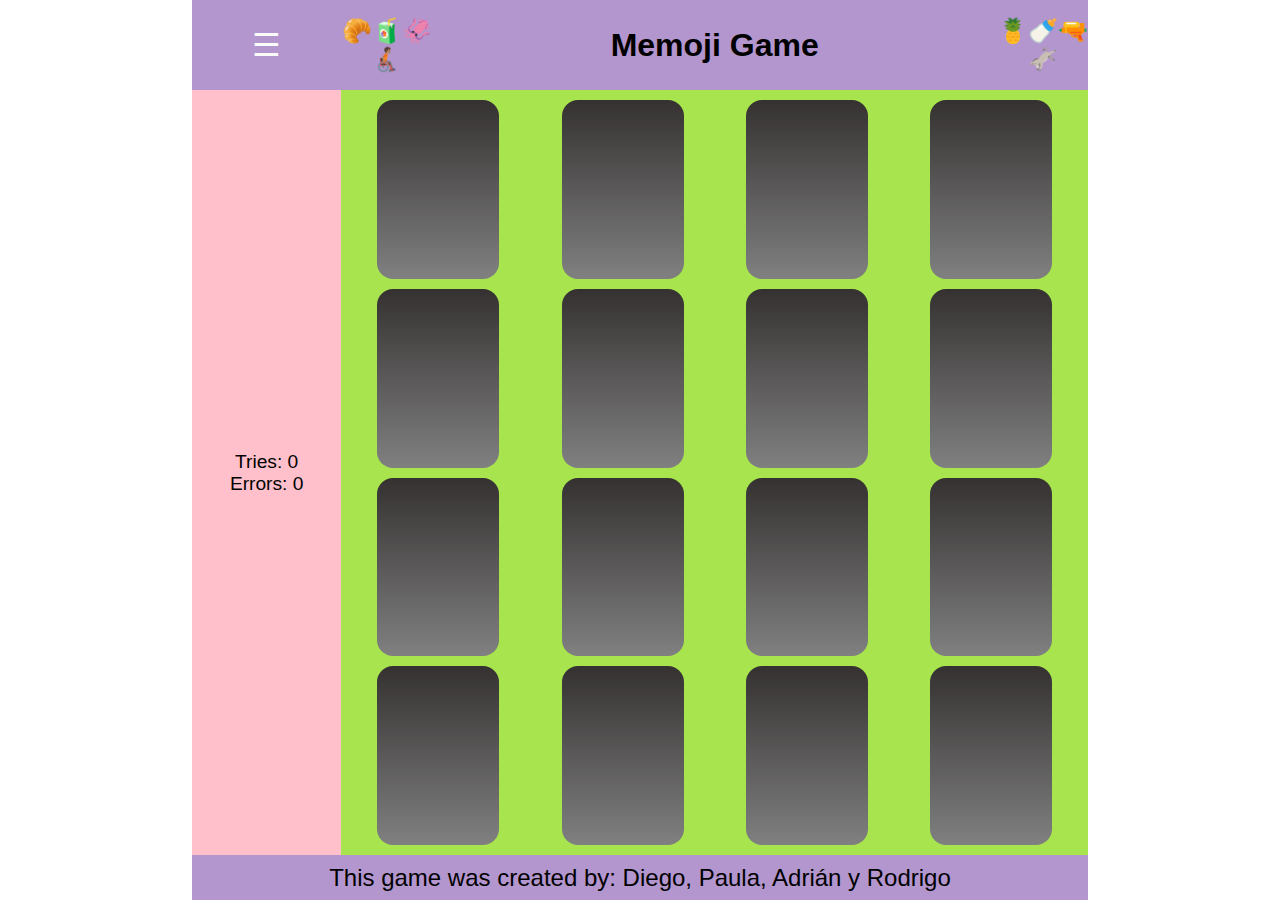
==== index.html @ e991092b "cambio colores" ====
<!DOCTYPE html>
<html lang="es">
  <head>
    <meta charset="UTF-8" />
    <meta name="viewport" content="width=device-width, initial-scale=1.0" />
    <title>Memoji Game</title>
    <link rel="stylesheet" href="./css/style.css" />
    <link rel="icon" href="./img/calamar.png" type="image/x-icon">
  </head>

  <!-- Cada carta es una section (16 section) con 3 div: el primero es el contenedor genérico (.content), que alberga al segundo div (front) y al tercero (back) con clase content y la parte frontal y trasera de la carta en los que ponemos las transiciones .-->

  <body>
    <!-- Dropdown menu -->
    <nav class="dropdown">
      <button class="dropbtn">☰</button>
      <div class="dropdown-content">
        <a href="index.html" id="restart">Restart</a>
        <a href="index2.html">Level 2</a>
        <a href="index3.html">Level 3</a>
        <a href="aboutUs.html">About Us</a>
      </div>
    </nav>
    <!-- Final de Dropdown menu -->

    <header>
      <p>🥐🧃🦑🧑🏽‍🦽‍➡️</p>
      <h1>Memoji Game</h1>
      <p>🍍🍼🔫🫏</p>
    </header>
 
    <div class="stats">
      <div id="tries">Tries: 0</div>
      <div id="errors">Errors: 0</div>
      <div id="success"></div>
    </div>

    <div id="popup" class="popup">
      <div class="popup-content">
        <p>🧃🦑🥐🧑🏽‍🦽‍➡️</p>
        <p>¡You have found all the pairs on this level!</p>
        <p>🫏🍍🍼🔫</p>
        <button id="close-popup">Cerrar</button>
        <button id="nextLevel">Next level: 2</button>
      </div>
    </div>

    <ul>
      <li class="card">
        <div class="content">
          <div class="front"></div>
          <div class="back"></div>
        </div>
      </li>

      <li class="card">
        <div class="content">
          <div class="front"></div>
          <div class="back"></div>
        </div>
      </li>

      <li class="card">
        <div class="content">
          <div class="front"></div>
          <div class="back"></div>
        </div>
      </li>

      <li class="card">
        <div class="content">
          <div class="front"></div>
          <div class="back"></div>
        </div>
      </li>

      <li class="card">
        <div class="content">
          <div class="front"></div>
          <div class="back"></div>
        </div>
      </li>

      <li class="card">
        <div class="content">
          <div class="front"></div>
          <div class="back"></div>
        </div>
      </li>

      <li class="card">
        <div class="content">
          <div class="front"></div>
          <div class="back"></div>
        </div>
      </li>

      <li class="card">
        <div class="content">
          <div class="front"></div>
          <div class="back"></div>
        </div>
      </li>

      <li class="card">
        <div class="content">
          <div class="front"></div>
          <div class="back"></div>
        </div>
      </li>

      <li class="card">
        <div class="content">
          <div class="front"></div>
          <div class="back"></div>
        </div>
      </li>

      <li class="card">
        <div class="content">
          <div class="front"></div>
          <div class="back"></div>
        </div>
      </li>

      <li class="card">
        <div class="content">
          <div class="front"></div>
          <div class="back"></div>
        </div>
      </li>

      <li class="card">
        <div class="content">
          <div class="front"></div>
          <div class="back"></div>
        </div>
      </li>

      <li class="card">
        <div class="content">
          <div class="front"></div>
          <div class="back"></div>
        </div>
      </li>

      <li class="card">
        <div class="content">
          <div class="front"></div>
          <div class="back"></div>
        </div>
      </li>

      <li class="card">
        <div class="content">
          <div class="front"></div>
          <div class="back"></div>
        </div>
      </li>
    </ul>
    <script src="./js/script.js"></script>
    <footer>This game was created by: Diego, Paula, Adrián y Rodrigo</footer>
  </body>
</html>
---- css/style.css ----
@import url('https://fonts.googleapis.com/css2?family=Roboto:ital,wght@0,100;0,300;0,400;0,500;0,700;0,900;1,100;1,300;1,400;1,500;1,700;1,900&display=swap');

* {
  margin: 0;
  padding: 0;
  box-sizing: border-box;
}

html {
  background-color: linear-gradient(rgb(207, 104, 211), rgb(29, 178, 194));
  height: 100%;
  width: 100%;
}

body {
  font-family: "Lobster Two", sans-serif;
  font-weight: 400;
  font-style: normal;
  justify-content: center;
  display: grid;
  /*Modificado columnas, grid area y height*/
  grid-template-columns: 20vw 1fr;
  grid-template-rows: 10vh 6.5vh 1fr 5vh;
  grid-template-areas:
    "buttom header"
    "stats stats"
    "content content"
    "footer footer";
  height: 100vh;
}

header {
  grid-area: header;
  background-color: rgb(179, 150, 206);
  text-align: center;
  display: flex;
  justify-content: center;
  align-items: center;
  /*Elimino el padding 1rem y position static*/
  width: 100%;
}

/*Añado ajustes para el el ancho y el tamaño de las letras del h1*/
header h1 {
  width: 100%;
  margin: 0;
  font-size: 1.5rem;
  align-content: center;
}

p {
  font-size: 1.5rem;
}

ul {
  /*centrar contenido y añadiendo width 90% para dar algo de margen y max-width 100%*/
  margin: 0 auto;
  width: 100%;
  max-width: 100%; /*Para asegurar que no se exceda el ancho de la pantalla*/
  grid-area: content;
  display: grid;
  grid-template-columns: repeat(4, 1fr);
  grid-template-rows: repeat(4, 1fr);
  background-color: rgb(167, 228, 77);
  list-style-type: none;
  border: 20px;
  gap: 10px;
  padding: 10px;
  height: 100%;
}

ul li {
  display: flex;
  justify-content: center;
  align-items: center;
}

div.stats {
  grid-area: stats;
  background-color: pink;
  text-align: center;
  display: flex;
  justify-content: center;
  align-items: center;
  flex-direction: column;
  height: 100%;
}

.card {
  /*Ajustar el contentedor de la carta width y height*/
  width: 100%;
  height: 100%;
  perspective: 1000px;
  margin: 0;
}

.content {
  display: flex;
  /*Añadido justify-content para centrar las cartas*/
  justify-content: center;
  align-items: center;
  /*Cambiando width y height al 100%*/
  width: 100%;
  height: 100%;
  transition: transform 1s;
  transform-style: preserve-3d;
  position: relative;
}

.front,
.back {
  position: absolute;
  /*cambiando el width y height del .back al 100%*/
  width: 100%;
  height: 100%;
  background: linear-gradient(rgb(53, 49, 49), gray);
  display: grid;
  place-content: center;
  font-size: 4rem;
  border-radius: 1rem;
  backface-visibility: hidden;
  user-select: none;
}

.back {
  background: linear-gradient(steelblue, lightsteelblue);
  transform: rotateY(180deg);
}

.flipped .content {
  transform: rotateY(180deg);
  transition: transform 0.5s;
}

footer {
  grid-area: footer;
  background-color: rgb(179, 150, 206);
  font-size: 1rem;
  text-align: center;
  display: flex;
  justify-content: center;
  align-items: center;
  /*Añadido width 100% para que ocupe todo el ancho*/
  width: 100%;
}

.popup {
  display: none;
  position: fixed;
  z-index: 1; /*para ver el mensaje final por encima de la página*/
  top: 0;
  left: 0;
  width: 100%;
  height: 100%;
  background-color: rgba(0, 0, 0, 0.5);
  justify-content: center;
  align-items: center;
}

.popup-content {
  background-color: rgba(196, 80, 176, 0.685);
  padding: 40px;
  border-radius: 5px;
  text-align: center;
}

#close-popup {
  margin: 5px;
}

#success {
  display: none; /*para ocultarlo*/
  text-align: left;
}

#tries {
  text-align: left;
}

#errors {
  text-align: left;
}

/* Base styles for the dropdown */
.dropdown {
  grid-area: buttom;
  position: relative;
  display: inline-block;
}

.dropbtn {
  background-color: rgb(179, 150, 206);
  color: rgb(250, 250, 250);
  height: 100%;
  width: 100%;
  padding: 10px 20px;
  font-size: 2rem;
  border: none;
  cursor: pointer;
}

.dropdown-content {
  display: none;
  position: absolute;
  background-color: #f9f9f9;
  min-width: 160px;
  box-shadow: 0px 8px 16px 0px rgba(0, 0, 0, 0.2);
  z-index: 1;
}

.dropdown-content a {
  color: black;
  padding: 12px 16px;
  text-decoration: none;
  display: block;
}

.dropdown-content a:hover {
  background-color: #f1f1f1;
}

/* Show the dropdown content on hover */
.dropdown:hover .dropdown-content {
  display: block;
}

/* Change the background color of the button on hover */
.dropdown:hover .dropbtn {
  background-color: #4f0b5b;
}

/*------------MEDIAS QUERRY--------*/
/*Aplicamos medias Querry para tipos de pantalla mas grandes*/

@media (min-width: 400px) {
  header h1 {
    font-size: 1.6rem;
  }
  .front,
  .back {
    font-size: 3.5rem; /* Ajuste del tamaño de fuente para cartas más grandes */
  }

  ul li .content {
    width: 90%;
  }
}

@media (min-width: 450px) {
  body {
    grid-template-columns: 1fr 4fr; /* Ajuste para pantallas más grandes */
    grid-template-rows: 10vh 1fr 5vh;
    grid-template-areas:
      "buttom header"
      "stats content"
      "footer footer";
  }

  .front {
    font-size: 3.5rem; /* Ajuste del tamaño de fuente para cartas más grandes */
  }
}

@media (min-width: 550px) {
  .front,
  .back {
    font-size: 4.3rem; /* Ajuste del tamaño de fuente para cartas más grandes */
  }
}

@media (min-width: 650px) {
  header h1 {
    font-size: 1.8rem;
  }
  .front,
  .back {
    font-size: 4.5rem; /* Ajuste del tamaño de fuente para cartas más grandes */
  }

  ul li .content {
    width: 80%;
  }
}

@media (min-width: 750px) {
  body {
    background-color: linear-gradient(rgb(207, 104, 211), rgb(29, 178, 194));
  }

  header h1 {
    font-size: 2rem;
    height: 70%;
  }

  ul li .content {
    width: 85%;
  }
}

@media (min-width: 800px) {
  ul li .content {
    width: 80%;
  }
}

@media (min-width: 1000px) {
  body {
    padding-left: 10%;
    padding-right: 10%;
  }
}

@media (min-width: 1200px) {
  body {
    grid-template-columns: 1fr 5fr; /* Ajuste para pantallas más grandes */
    grid-template-rows: 10vh 1fr 5vh;
  }
}

@media (min-width: 1500px) {
  body {
    padding-left: 20%;
    padding-right: 20%;
  }

  ul li .content {
    width: 50%;
  }
}

@media (min-width: 2000px) {
  ul li .content {
    width: 40%;
  }

  body {
    padding-left: 28%;
    padding-right: 28%;
  }
}

@media (min-width: 2500px) {
  body {
    padding-left: 32%;
    padding-right: 32%;
  }
}

@media (min-width: 3000px) {
  body {
    padding-left: 35%;
    padding-right: 35%;
  }

  ul li .content {
    width: 35%;
  }
}

/*Creando modelo especifico para iPhone SE*/
@media screen and (min-width: 375px), screen and (min-height: 667px) {
  ul li .content {
    width: 85%;
  }

  footer {
    font-size: 0.8rem;
  }
}

/*Creando modelo especifico para Galaxy S20 Ultra*/
@media screen and (min-width: 412px), screen and (min-height: 915px) {
  footer {
    font-size: 1rem;
  }
  .stats {
    font-size: 1.2rem;
  }
}

/*Creando modelo especifico para iPad Mini*/

@media screen and (width: 768px), screen and (height: 1024px) {
  header h1 {
    font-size: 2.5rem;
  }
  body {
    padding: 0;
  }
  footer {
    font-size: 1.5rem;
  }
  .stats {
    font-size: 1.5rem;
  }
}

/*Creando modelo especifico para Nest Hub*/
@media screen and (width: 1024px), screen and (height: 600px) {
  body {
    padding-left: 15%;
    padding-right: 15%;
  }
  footer {
    font-size: 1.1rem;
  }
  ul li .content {
    width: 65%;
  }
  .front,
  .back {
    font-size: 3.5rem; /* Ajuste del tamaño de fuente para cartas más grandes */
  }
}

/*Creando modelo especifico para Nest Hub Max*/
@media screen and (width: 1280px), screen and (height: 800px) {
  body {
    padding-left: 15%;
    padding-right: 15%;
  }

  footer {
    font-size: 1.5rem;
  }
  ul li .content {
    width: 70%;
  }
}
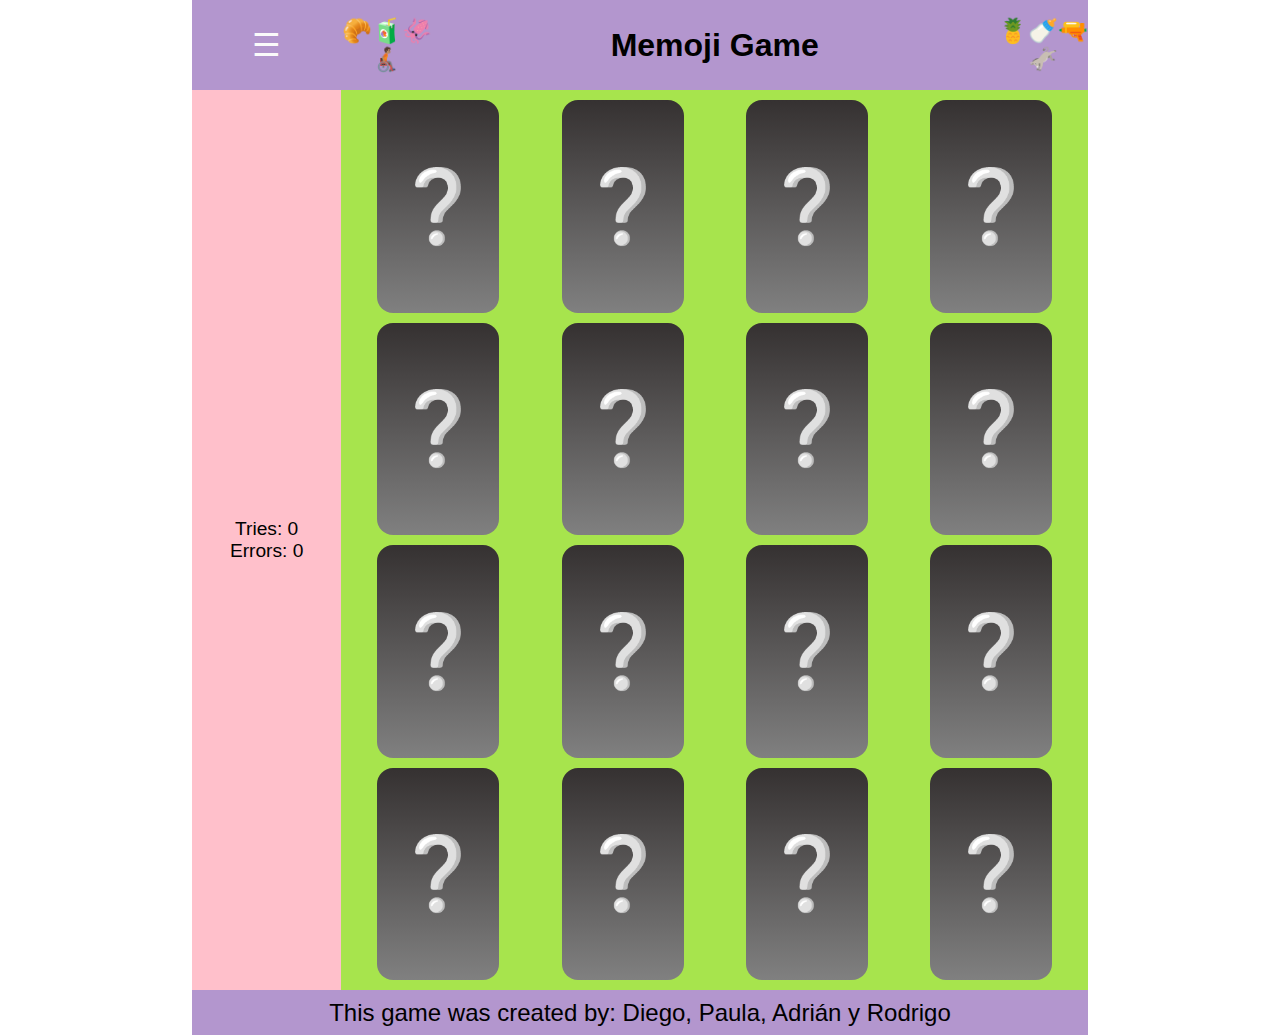
==== commit 1c79331d: "interrogaciones en las cartas añadidas" ====
--- a/index.html
+++ b/index.html
@@ -8,7 +8,7 @@
     <link rel="icon" href="./img/calamar.png" type="image/x-icon">
   </head>
 
-  <!-- Cada carta es una section (16 section) con 3 div: el primero es el contenedor genérico (.content), que alberga al segundo div (front) y al tercero (back) con clase content y la parte frontal y trasera de la carta en los que ponemos las transiciones .-->
+  <!-- Las cartas se disponen dentro de una lista desordenada (un 'ul' con 16 'li'). Cada una cuenta con 3 div: el 1ro es el contenedor genérico (.content), que alberga al 2do div (front) y al 3ro (back)-->
 
   <body>
     <!-- Dropdown menu -->
@@ -29,12 +29,14 @@
       <p>🍍🍼🔫🫏</p>
     </header>
  
+    <!-- Estadísticas con contadores -->
     <div class="stats">
       <div id="tries">Tries: 0</div>
       <div id="errors">Errors: 0</div>
       <div id="success"></div>
     </div>
 
+    <!-- PopUp de aciertos -->
     <div id="popup" class="popup">
       <div class="popup-content">
         <p>🧃🦑🥐🧑🏽‍🦽‍➡️</p>
@@ -45,119 +47,121 @@
       </div>
     </div>
 
+    <!-- Disposición de las cartas -->
     <ul>
       <li class="card">
         <div class="content">
-          <div class="front"></div>
+          <div class="front">❔</div>
           <div class="back"></div>
         </div>
       </li>
 
       <li class="card">
         <div class="content">
-          <div class="front"></div>
+          <div class="front">❔</div>
           <div class="back"></div>
         </div>
       </li>
 
       <li class="card">
         <div class="content">
-          <div class="front"></div>
+          <div class="front">❔</div>
           <div class="back"></div>
         </div>
       </li>
 
       <li class="card">
         <div class="content">
-          <div class="front"></div>
+          <div class="front">❔</div>
           <div class="back"></div>
         </div>
       </li>
 
       <li class="card">
         <div class="content">
-          <div class="front"></div>
+          <div class="front">❔</div>
           <div class="back"></div>
         </div>
       </li>
 
       <li class="card">
         <div class="content">
-          <div class="front"></div>
+          <div class="front">❔</div>
           <div class="back"></div>
         </div>
       </li>
 
       <li class="card">
         <div class="content">
-          <div class="front"></div>
+          <div class="front">❔</div>
           <div class="back"></div>
         </div>
       </li>
 
       <li class="card">
         <div class="content">
-          <div class="front"></div>
+          <div class="front">❔</div>
           <div class="back"></div>
         </div>
       </li>
 
       <li class="card">
         <div class="content">
-          <div class="front"></div>
+          <div class="front">❔</div>
           <div class="back"></div>
         </div>
       </li>
 
       <li class="card">
         <div class="content">
-          <div class="front"></div>
+          <div class="front">❔</div>
           <div class="back"></div>
         </div>
       </li>
 
       <li class="card">
         <div class="content">
-          <div class="front"></div>
+          <div class="front">❔</div>
           <div class="back"></div>
         </div>
       </li>
 
       <li class="card">
         <div class="content">
-          <div class="front"></div>
+          <div class="front">❔</div>
           <div class="back"></div>
         </div>
       </li>
 
       <li class="card">
         <div class="content">
-          <div class="front"></div>
+          <div class="front">❔</div>
           <div class="back"></div>
         </div>
       </li>
 
       <li class="card">
         <div class="content">
-          <div class="front"></div>
+          <div class="front">❔</div>
           <div class="back"></div>
         </div>
       </li>
 
       <li class="card">
         <div class="content">
-          <div class="front"></div>
+          <div class="front">❔</div>
           <div class="back"></div>
         </div>
       </li>
 
       <li class="card">
         <div class="content">
-          <div class="front"></div>
+          <div class="front">❔</div>
           <div class="back"></div>
         </div>
       </li>
     </ul>
+    
     <script src="./js/script.js"></script>
     <footer>This game was created by: Diego, Paula, Adrián y Rodrigo</footer>
   </body>
--- a/css/style.css
+++ b/css/style.css
@@ -256,6 +256,15 @@
       "footer footer";
   }
 
+  div.stats {
+    /*Añadiendo Imagen de fondo al fondo de las cartas*/
+    background-image: url("/img/fondo.jpg");
+    background-size: cover; /* Ajusta la imagen para cubrir todo el cuerpo */
+    background-position: center; /* Centra la imagen */
+    background-repeat: no-repeat; /* Evita que la imagen se repita */
+    height: 100vh; /* Ajusta la altura del cuerpo al 100% del viewport */
+  }
+
   .front {
     font-size: 3.5rem; /* Ajuste del tamaño de fuente para cartas más grandes */
   }
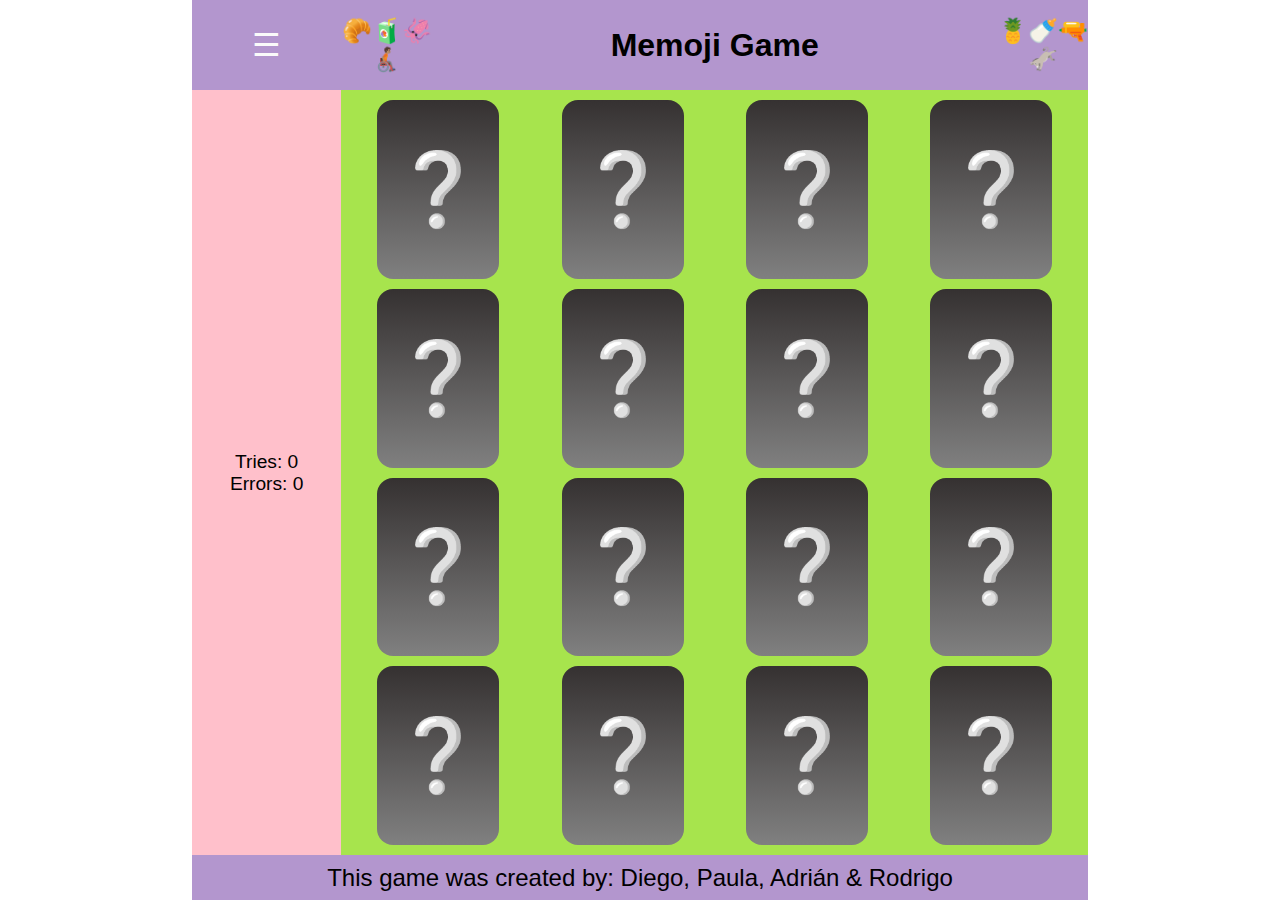
==== commit a9866ca0: "ultima modificacion" ====
--- a/index.html
+++ b/index.html
@@ -163,6 +163,6 @@
     </ul>
     
     <script src="./js/script.js"></script>
-    <footer>This game was created by: Diego, Paula, Adrián y Rodrigo</footer>
+    <footer>This game was created by: Diego, Paula, Adrián & Rodrigo</footer>
   </body>
 </html>
--- a/css/style.css
+++ b/css/style.css
@@ -255,16 +255,7 @@
       "stats content"
       "footer footer";
   }
-
-  div.stats {
-    /*Añadiendo Imagen de fondo al fondo de las cartas*/
-    background-image: url("/img/fondo.jpg");
-    background-size: cover; /* Ajusta la imagen para cubrir todo el cuerpo */
-    background-position: center; /* Centra la imagen */
-    background-repeat: no-repeat; /* Evita que la imagen se repita */
-    height: 100vh; /* Ajusta la altura del cuerpo al 100% del viewport */
-  }
-
+  
   .front {
     font-size: 3.5rem; /* Ajuste del tamaño de fuente para cartas más grandes */
   }
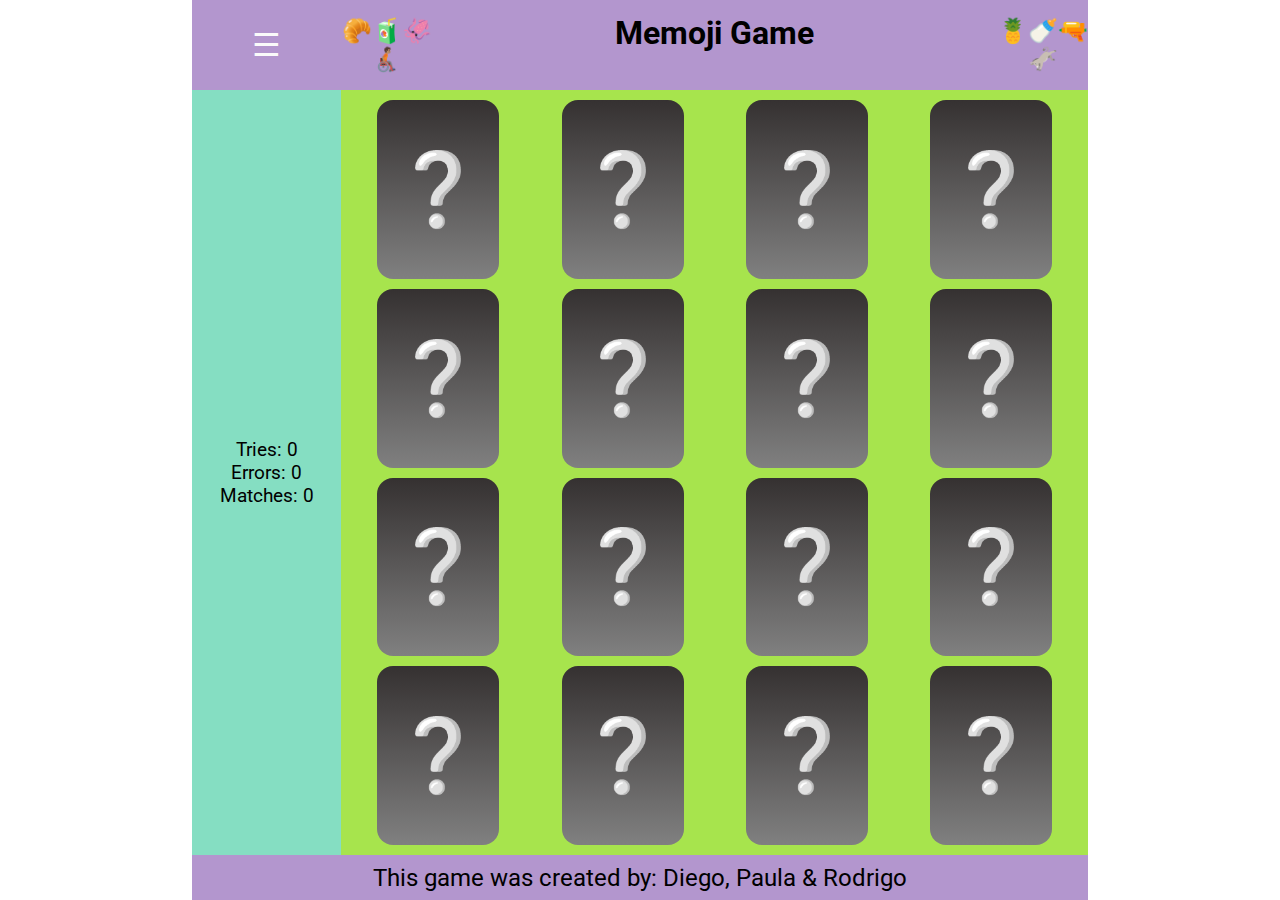
==== commit b9140ff7: "actualizando código" ====
--- a/index.html
+++ b/index.html
@@ -5,164 +5,52 @@
     <meta name="viewport" content="width=device-width, initial-scale=1.0" />
     <title>Memoji Game</title>
     <link rel="stylesheet" href="./css/style.css" />
-    <link rel="icon" href="./img/calamar.png" type="image/x-icon">
+    <link rel="icon" href="./img/calamar.png" type="image/x-icon" />
   </head>
 
   <!-- Las cartas se disponen dentro de una lista desordenada (un 'ul' con 16 'li'). Cada una cuenta con 3 div: el 1ro es el contenedor genérico (.content), que alberga al 2do div (front) y al 3ro (back)-->
 
   <body>
-    <!-- Dropdown menu -->
+    <!-- Menú lateral izquierdo-->
     <nav class="dropdown">
       <button class="dropbtn">☰</button>
       <div class="dropdown-content">
-        <a href="index.html" id="restart">Restart</a>
-        <a href="index2.html">Level 2</a>
-        <a href="index3.html">Level 3</a>
+        <a href="#" id="restart">Restart</a>
+        <a href="#" id="level1">Level 1</a>
+        <a href="#" id="level2">Level 2</a>
+        <a href="#" id="level3">Level 3</a>
         <a href="aboutUs.html">About Us</a>
       </div>
     </nav>
-    <!-- Final de Dropdown menu -->
 
     <header>
       <p>🥐🧃🦑🧑🏽‍🦽‍➡️</p>
       <h1>Memoji Game</h1>
       <p>🍍🍼🔫🫏</p>
     </header>
- 
+
     <!-- Estadísticas con contadores -->
     <div class="stats">
       <div id="tries">Tries: 0</div>
       <div id="errors">Errors: 0</div>
-      <div id="success"></div>
+      <div id="success">Success: 0</div>
     </div>
 
-    <!-- PopUp de aciertos -->
+    <!-- PopUp cuando superas un nivel -->
     <div id="popup" class="popup">
       <div class="popup-content">
-        <p>🧃🦑🥐🧑🏽‍🦽‍➡️</p>
-        <p>¡You have found all the pairs on this level!</p>
-        <p>🫏🍍🍼🔫</p>
-        <button id="close-popup">Cerrar</button>
-        <button id="nextLevel">Next level: 2</button>
+        <p id="popup-emojis">🧃🦑🥐🧑🏽‍🦽‍➡️</p>
+        <p id="popup-text">¡You have found all the pairs on this level!</p>
+        <p id="popup-emojis">🫏🍍🍼🔫</p>
+        <button id="close-popup">Close</button>
+        <button id="nextLevel">Next level</button>
       </div>
     </div>
 
-    <!-- Disposición de las cartas -->
-    <ul>
-      <li class="card">
-        <div class="content">
-          <div class="front">❔</div>
-          <div class="back"></div>
-        </div>
-      </li>
+    <!-- Contenedor dinámico de cartas según el nivel -->
+    <ul id="card-container"></ul>
 
-      <li class="card">
-        <div class="content">
-          <div class="front">❔</div>
-          <div class="back"></div>
-        </div>
-      </li>
-
-      <li class="card">
-        <div class="content">
-          <div class="front">❔</div>
-          <div class="back"></div>
-        </div>
-      </li>
-
-      <li class="card">
-        <div class="content">
-          <div class="front">❔</div>
-          <div class="back"></div>
-        </div>
-      </li>
-
-      <li class="card">
-        <div class="content">
-          <div class="front">❔</div>
-          <div class="back"></div>
-        </div>
-      </li>
-
-      <li class="card">
-        <div class="content">
-          <div class="front">❔</div>
-          <div class="back"></div>
-        </div>
-      </li>
-
-      <li class="card">
-        <div class="content">
-          <div class="front">❔</div>
-          <div class="back"></div>
-        </div>
-      </li>
-
-      <li class="card">
-        <div class="content">
-          <div class="front">❔</div>
-          <div class="back"></div>
-        </div>
-      </li>
-
-      <li class="card">
-        <div class="content">
-          <div class="front">❔</div>
-          <div class="back"></div>
-        </div>
-      </li>
-
-      <li class="card">
-        <div class="content">
-          <div class="front">❔</div>
-          <div class="back"></div>
-        </div>
-      </li>
-
-      <li class="card">
-        <div class="content">
-          <div class="front">❔</div>
-          <div class="back"></div>
-        </div>
-      </li>
-
-      <li class="card">
-        <div class="content">
-          <div class="front">❔</div>
-          <div class="back"></div>
-        </div>
-      </li>
-
-      <li class="card">
-        <div class="content">
-          <div class="front">❔</div>
-          <div class="back"></div>
-        </div>
-      </li>
-
-      <li class="card">
-        <div class="content">
-          <div class="front">❔</div>
-          <div class="back"></div>
-        </div>
-      </li>
-
-      <li class="card">
-        <div class="content">
-          <div class="front">❔</div>
-          <div class="back"></div>
-        </div>
-      </li>
-
-      <li class="card">
-        <div class="content">
-          <div class="front">❔</div>
-          <div class="back"></div>
-        </div>
-      </li>
-    </ul>
-    
     <script src="./js/script.js"></script>
-    <footer>This game was created by: Diego, Paula, Adrián & Rodrigo</footer>
+    <footer>This game was created by: Diego, Paula & Rodrigo</footer>
   </body>
 </html>
--- a/css/style.css
+++ b/css/style.css
@@ -1,4 +1,4 @@
-@import url('https://fonts.googleapis.com/css2?family=Roboto:ital,wght@0,100;0,300;0,400;0,500;0,700;0,900;1,100;1,300;1,400;1,500;1,700;1,900&display=swap');
+@import url("https://fonts.googleapis.com/css2?family=Roboto:ital,wght@0,100;0,300;0,400;0,500;0,700;0,900;1,100;1,300;1,400;1,500;1,700;1,900&display=swap");
 
 * {
   margin: 0;
@@ -6,19 +6,16 @@
   box-sizing: border-box;
 }
 
-html {
+html,
+body {
   background-color: linear-gradient(rgb(207, 104, 211), rgb(29, 178, 194));
   height: 100%;
   width: 100%;
+  font-family: "Roboto", sans-serif;
 }
 
 body {
-  font-family: "Lobster Two", sans-serif;
-  font-weight: 400;
-  font-style: normal;
-  justify-content: center;
   display: grid;
-  /*Modificado columnas, grid area y height*/
   grid-template-columns: 20vw 1fr;
   grid-template-rows: 10vh 6.5vh 1fr 5vh;
   grid-template-areas:
@@ -27,6 +24,7 @@
     "content content"
     "footer footer";
   height: 100vh;
+  justify-content: center;
 }
 
 header {
@@ -36,16 +34,13 @@
   display: flex;
   justify-content: center;
   align-items: center;
-  /*Elimino el padding 1rem y position static*/
-  width: 100%;
-}
-
-/*Añado ajustes para el el ancho y el tamaño de las letras del h1*/
+  width: 100%;
+}
+
 header h1 {
   width: 100%;
   margin: 0;
   font-size: 1.5rem;
-  align-content: center;
 }
 
 p {
@@ -53,20 +48,38 @@
 }
 
 ul {
-  /*centrar contenido y añadiendo width 90% para dar algo de margen y max-width 100%*/
   margin: 0 auto;
   width: 100%;
-  max-width: 100%; /*Para asegurar que no se exceda el ancho de la pantalla*/
-  grid-area: content;
+  max-width: 100%;
+  list-style-type: none;
+  border: 20px;
+  gap: 10px;
+  padding: 10px;
+  height: 100%;
+}
+
+/* 16 cartas (4x4) */
+.grid-4x4 {
   display: grid;
   grid-template-columns: repeat(4, 1fr);
   grid-template-rows: repeat(4, 1fr);
   background-color: rgb(167, 228, 77);
-  list-style-type: none;
-  border: 20px;
-  gap: 10px;
-  padding: 10px;
-  height: 100%;
+}
+
+/* 20 cartas (5x4) */
+.grid-5x4 {
+  display: grid;
+  grid-template-columns: repeat(5, 1fr);
+  grid-template-rows: repeat(4, 1fr);
+  background-color: rgb(167, 228, 77);
+}
+
+/* 24 cartas (6x4) */
+.grid-6x4 {
+  display: grid;
+  grid-template-columns: repeat(6, 1fr);
+  grid-template-rows: repeat(4, 1fr);
+  background-color: rgb(167, 228, 77);
 }
 
 ul li {
@@ -77,7 +90,7 @@
 
 div.stats {
   grid-area: stats;
-  background-color: pink;
+  background-color: rgb(133, 222, 194);
   text-align: center;
   display: flex;
   justify-content: center;
@@ -86,8 +99,8 @@
   height: 100%;
 }
 
+/*Tamaño de la carta*/
 .card {
-  /*Ajustar el contentedor de la carta width y height*/
   width: 100%;
   height: 100%;
   perspective: 1000px;
@@ -96,10 +109,8 @@
 
 .content {
   display: flex;
-  /*Añadido justify-content para centrar las cartas*/
-  justify-content: center;
-  align-items: center;
-  /*Cambiando width y height al 100%*/
+  justify-content: center;
+  align-items: center;
   width: 100%;
   height: 100%;
   transition: transform 1s;
@@ -110,7 +121,6 @@
 .front,
 .back {
   position: absolute;
-  /*cambiando el width y height del .back al 100%*/
   width: 100%;
   height: 100%;
   background: linear-gradient(rgb(53, 49, 49), gray);
@@ -140,14 +150,13 @@
   display: flex;
   justify-content: center;
   align-items: center;
-  /*Añadido width 100% para que ocupe todo el ancho*/
   width: 100%;
 }
 
 .popup {
   display: none;
   position: fixed;
-  z-index: 1; /*para ver el mensaje final por encima de la página*/
+  z-index: 1;
   top: 0;
   left: 0;
   width: 100%;
@@ -168,20 +177,12 @@
   margin: 5px;
 }
 
-#success {
-  display: none; /*para ocultarlo*/
-  text-align: left;
-}
-
-#tries {
-  text-align: left;
-}
-
+#success,
+#tries,
 #errors {
   text-align: left;
 }
 
-/* Base styles for the dropdown */
 .dropdown {
   grid-area: buttom;
   position: relative;
@@ -202,7 +203,7 @@
 .dropdown-content {
   display: none;
   position: absolute;
-  background-color: #f9f9f9;
+  background-color: #d6b0f0;
   min-width: 160px;
   box-shadow: 0px 8px 16px 0px rgba(0, 0, 0, 0.2);
   z-index: 1;
@@ -216,22 +217,20 @@
 }
 
 .dropdown-content a:hover {
-  background-color: #f1f1f1;
-}
-
-/* Show the dropdown content on hover */
+  background-color: #b376dd;
+}
+
+/*bloquear el contenido si el ratón lo apunta*/
 .dropdown:hover .dropdown-content {
   display: block;
 }
 
-/* Change the background color of the button on hover */
+/* cambiar el color de fondo si situas el ratón encima */
 .dropdown:hover .dropbtn {
   background-color: #4f0b5b;
 }
 
-/*------------MEDIAS QUERRY--------*/
-/*Aplicamos medias Querry para tipos de pantalla mas grandes*/
-
+/*------------MEDIAS QUERIES--------*/
 @media (min-width: 400px) {
   header h1 {
     font-size: 1.6rem;
@@ -255,16 +254,16 @@
       "stats content"
       "footer footer";
   }
-  
+
   .front {
-    font-size: 3.5rem; /* Ajuste del tamaño de fuente para cartas más grandes */
+    font-size: 3.5rem;
   }
 }
 
 @media (min-width: 550px) {
   .front,
   .back {
-    font-size: 4.3rem; /* Ajuste del tamaño de fuente para cartas más grandes */
+    font-size: 4.3rem;
   }
 }
 
@@ -274,7 +273,7 @@
   }
   .front,
   .back {
-    font-size: 4.5rem; /* Ajuste del tamaño de fuente para cartas más grandes */
+    font-size: 4.5rem;
   }
 
   ul li .content {
@@ -312,7 +311,7 @@
 
 @media (min-width: 1200px) {
   body {
-    grid-template-columns: 1fr 5fr; /* Ajuste para pantallas más grandes */
+    grid-template-columns: 1fr 5fr;
     grid-template-rows: 10vh 1fr 5vh;
   }
 }
@@ -357,7 +356,7 @@
   }
 }
 
-/*Creando modelo especifico para iPhone SE*/
+/* iPhone SE*/
 @media screen and (min-width: 375px), screen and (min-height: 667px) {
   ul li .content {
     width: 85%;
@@ -368,7 +367,7 @@
   }
 }
 
-/*Creando modelo especifico para Galaxy S20 Ultra*/
+/* Galaxy S20 Ultra*/
 @media screen and (min-width: 412px), screen and (min-height: 915px) {
   footer {
     font-size: 1rem;
@@ -378,8 +377,7 @@
   }
 }
 
-/*Creando modelo especifico para iPad Mini*/
-
+/* iPad Mini*/
 @media screen and (width: 768px), screen and (height: 1024px) {
   header h1 {
     font-size: 2.5rem;
@@ -395,7 +393,7 @@
   }
 }
 
-/*Creando modelo especifico para Nest Hub*/
+/* Nest Hub*/
 @media screen and (width: 1024px), screen and (height: 600px) {
   body {
     padding-left: 15%;
@@ -409,11 +407,11 @@
   }
   .front,
   .back {
-    font-size: 3.5rem; /* Ajuste del tamaño de fuente para cartas más grandes */
-  }
-}
-
-/*Creando modelo especifico para Nest Hub Max*/
+    font-size: 3.5rem;
+  }
+}
+
+/* Nest Hub Max*/
 @media screen and (width: 1280px), screen and (height: 800px) {
   body {
     padding-left: 15%;
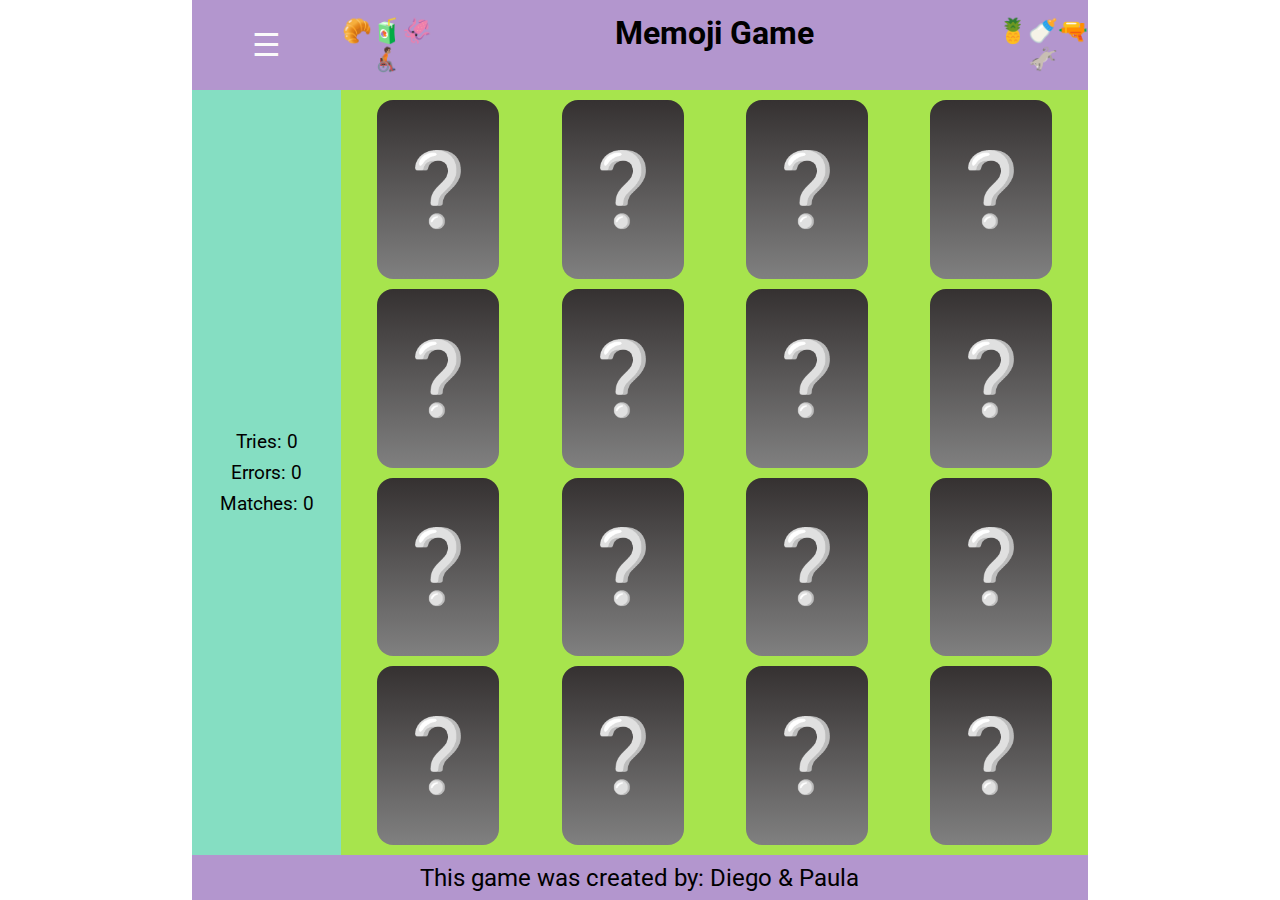
==== commit a45e11ca: "arreglo" ====
--- a/index.html
+++ b/index.html
@@ -51,6 +51,6 @@
     <ul id="card-container"></ul>
 
     <script src="./js/script.js"></script>
-    <footer>This game was created by: Diego, Paula & Rodrigo</footer>
+    <footer>This game was created by: Diego & Paula</footer>
   </body>
 </html>
--- a/css/style.css
+++ b/css/style.css
@@ -56,6 +56,7 @@
   gap: 10px;
   padding: 10px;
   height: 100%;
+  grid-area: content;
 }
 
 /* 16 cartas (4x4) */
@@ -95,8 +96,8 @@
   display: flex;
   justify-content: center;
   align-items: center;
-  flex-direction: column;
-  height: 100%;
+  height: 100%;
+  gap: 0.5rem;
 }
 
 /*Tamaño de la carta*/
@@ -258,6 +259,10 @@
   .front {
     font-size: 3.5rem;
   }
+  /* nuevos ajustes */
+  div.stats {
+    flex-direction: column;
+  }
 }
 
 @media (min-width: 550px) {
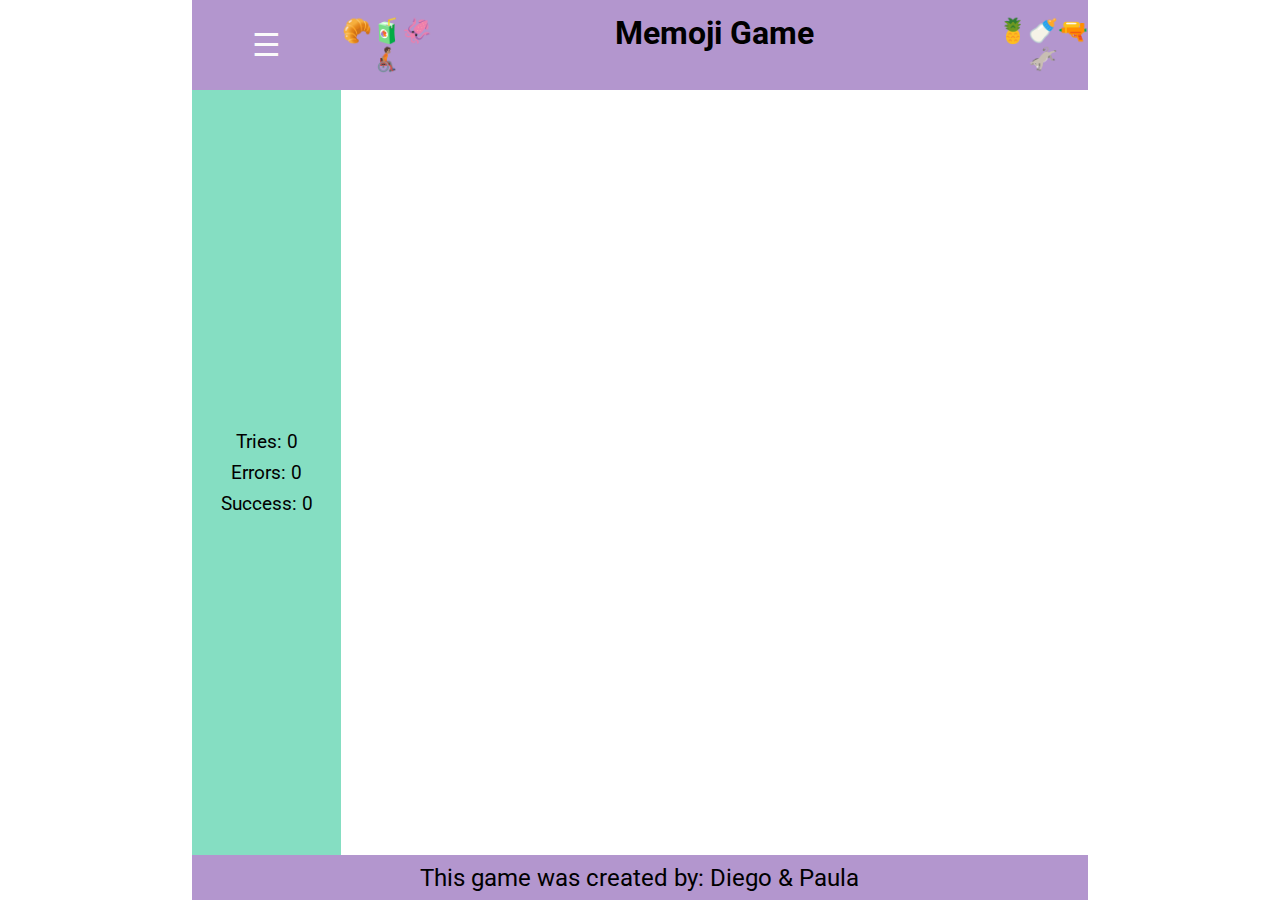
==== commit 06aa9af9: "subiendo modularizacion" ====
--- a/index.html
+++ b/index.html
@@ -51,6 +51,11 @@
     <ul id="card-container"></ul>
 
     <script src="./js/script.js"></script>
+    <script src="./js/event.js"></script>
+    <script src="./js/ui.js"></script>
+    <script src="./js/utils.js"></script>
+    <script src="./js/globals.js"></script>
+
     <footer>This game was created by: Diego & Paula</footer>
   </body>
 </html>
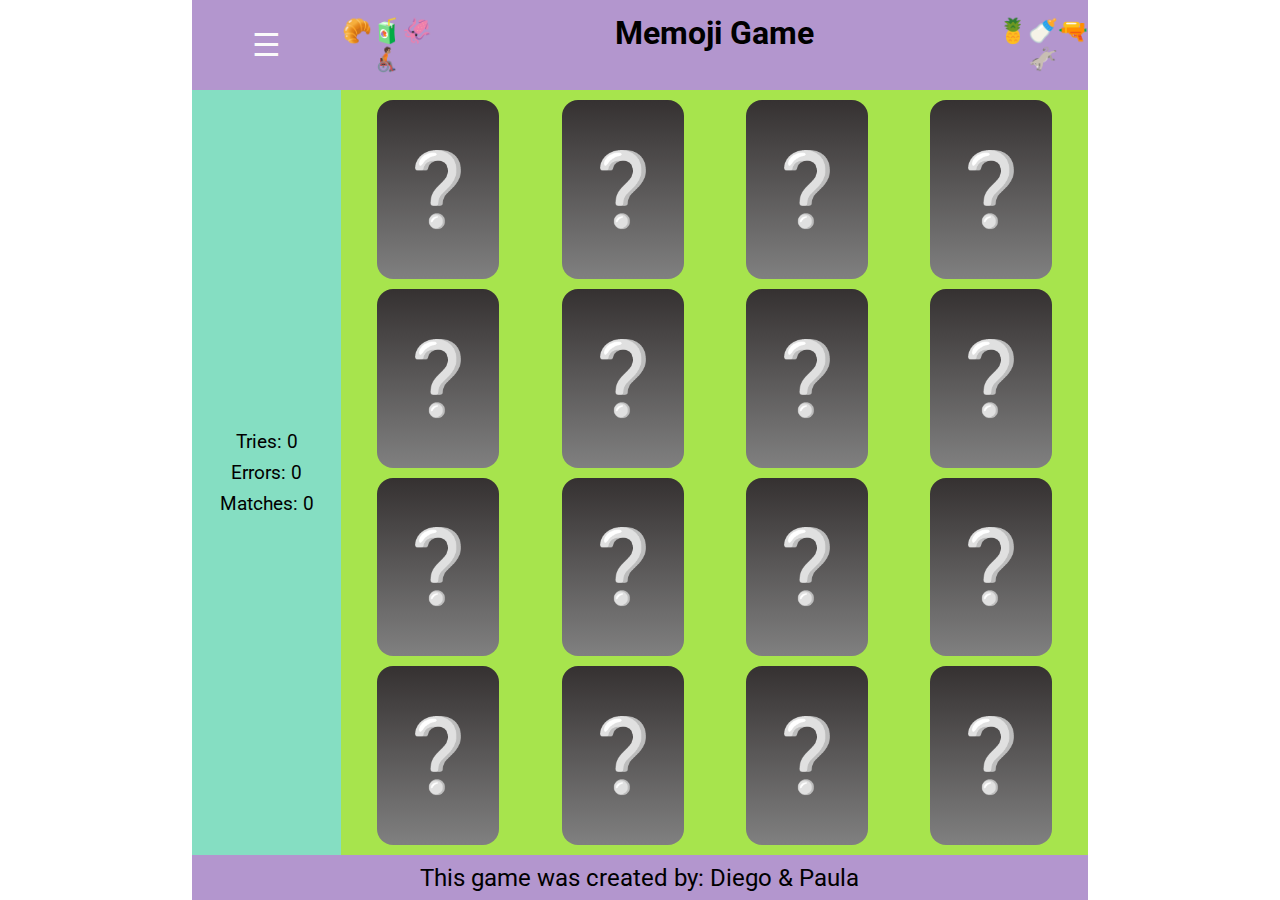
==== commit 0310eb60: "corrigiendo errores de jugabilidad" ====
--- a/index.html
+++ b/index.html
@@ -50,11 +50,11 @@
     <!-- Contenedor dinámico de cartas según el nivel -->
     <ul id="card-container"></ul>
 
-    <script src="./js/script.js"></script>
-    <script src="./js/event.js"></script>
-    <script src="./js/ui.js"></script>
-    <script src="./js/utils.js"></script>
-    <script src="./js/globals.js"></script>
+    <script type="module" src="./js/script.js"></script>
+    <script type="module" src="./js/event.js"></script>
+    <script type="module" src="./js/ui.js"></script>
+    <script type="module" src="./js/utils.js"></script>
+    <script type="module" src="./js/globals.js"></script>
 
     <footer>This game was created by: Diego & Paula</footer>
   </body>
